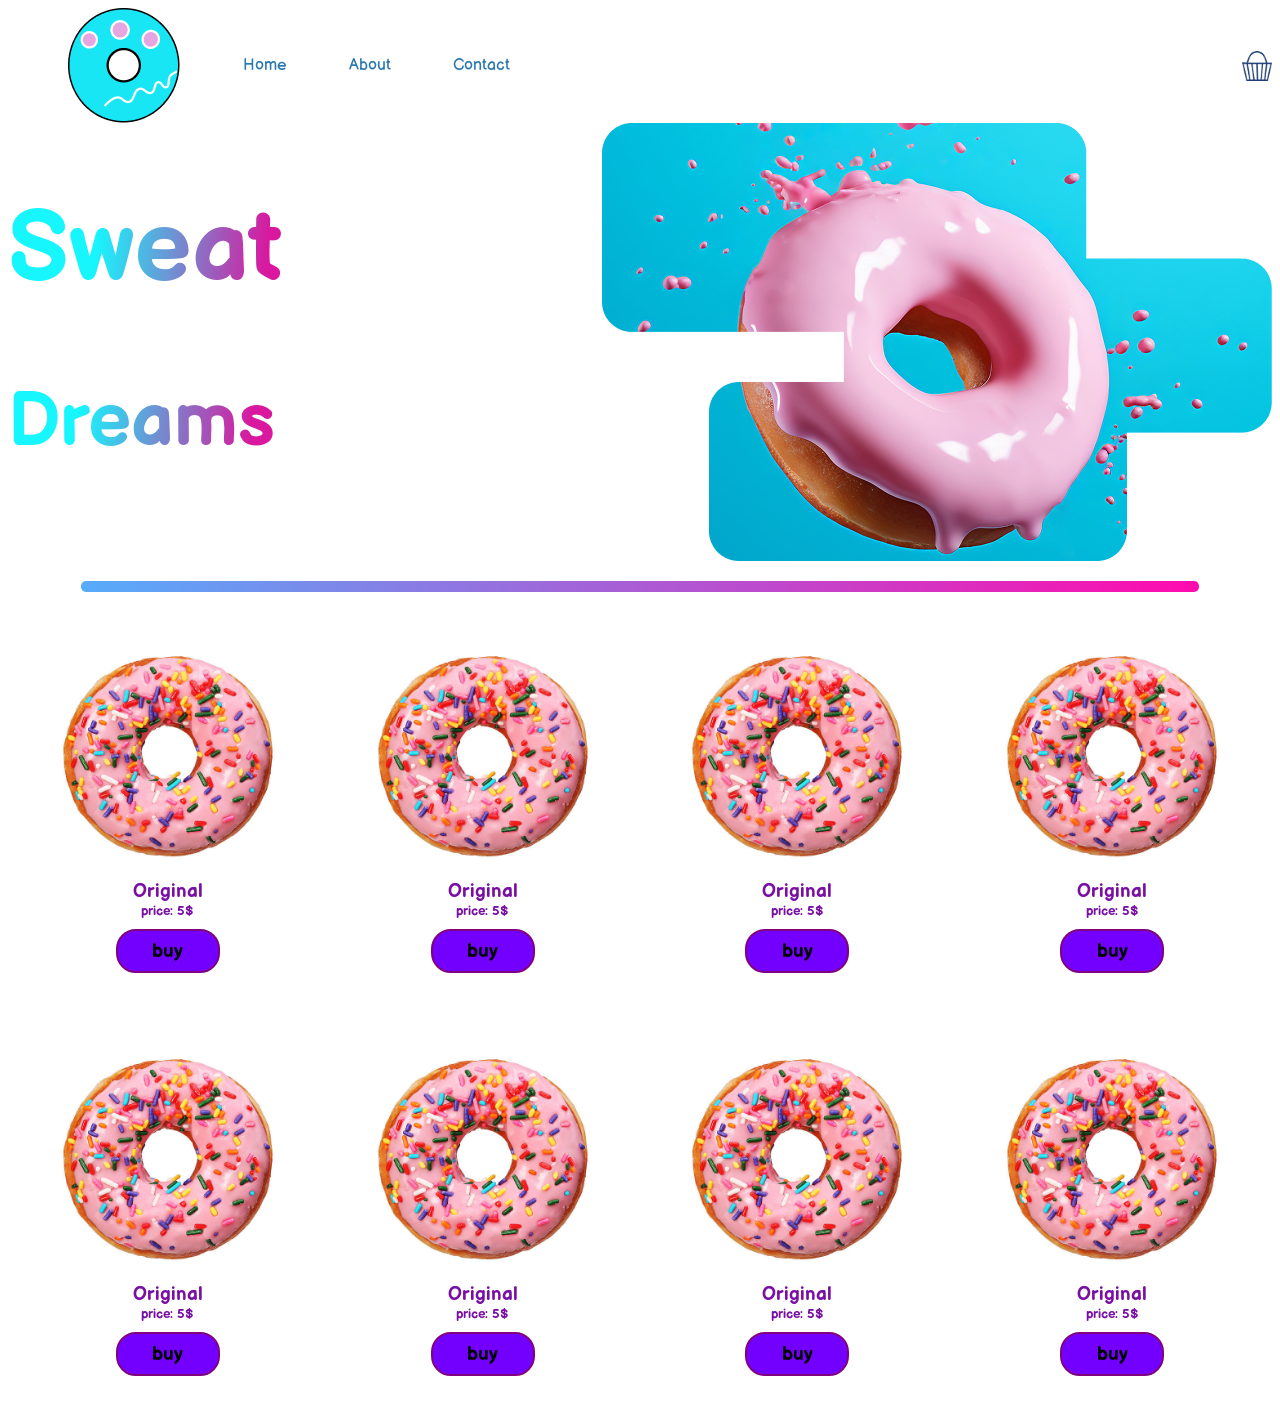
==== Index.html @ 5555cd8c "fixe" ====
<!DOCTYPE html>
<html lang="en">
 <head>
  <title>Магазин пончиків</title>
  <link href="style.css" rel="stylesheet">
  <link rel="icon" type="'image/x-icon" href="logo.png">
 </head>
 <body>
    <header>
        <div class="header">
            <div class="nav-links">
                <img class="logo" src="images/logo.png">
                <a class="nav-link">Home</a>
                <a class="nav-link">About</a>
                <a class="nav-link">Contact</a>
            </div>
            <img class="bin" src="images/bin.png">
        </div>
        <div class="main">        
            <div class="main2">
                <h1 class="name1">Sweat</h1>
                <h2 class="name2">Dreams</h2>
            </div>
            <img class="main-img" src="images/Union.png">
        </div>

    </header>
    <main>
        <hr class="hr1">
        <div class="donuts_div">
            
            <div class="donuts1">
                <img class="donuts1_1" src="images/istockphoto-538335769-612x612.jpg">
                <h3 class="donuts1_1name">Original</h3>
                <h5 class="donuts1_2name">price: 5$</h5>
                <div class="buy_button">
                    <h3 class="donuts1_3name">buy</h3>
                </div>
            </div>
            <div class="donuts1">
                <img class="donuts1_1" src="images/istockphoto-538335769-612x612.jpg">
                <h3 class="donuts1_1name">Original</h3>
                <h5 class="donuts1_2name">price: 5$</h5>
                <div class="buy_button">
                    <h3 class="donuts1_3name">buy</h3>
                </div>
            </div>
            <div class="donuts1">
                <img class="donuts1_1" src="images/istockphoto-538335769-612x612.jpg">
                <h3 class="donuts1_1name">Original</h3>
                <h5 class="donuts1_2name">price: 5$</h5>
                <div class="buy_button">
                    <h3 class="donuts1_3name">buy</h3>
                </div>
            </div>
            <div class="donuts1">
                <img class="donuts1_1" src="images/istockphoto-538335769-612x612.jpg">
                <h3 class="donuts1_1name">Original</h3>
                <h5 class="donuts1_2name">price: 5$</h5>
                <div class="buy_button">
                    <h3 class="donuts1_3name">buy</h3>
                </div>
            </div>
            <div class="donuts1">
                <img class="donuts1_1" src="images/istockphoto-538335769-612x612.jpg">
                <h3 class="donuts1_1name">Original</h3>
                <h5 class="donuts1_2name">price: 5$</h5>
                <div class="buy_button">
                    <h3 class="donuts1_3name">buy</h3>
                </div>
            </div>
            <div class="donuts1">
                <img class="donuts1_1" src="images/istockphoto-538335769-612x612.jpg">
                <h3 class="donuts1_1name">Original</h3>
                <h5 class="donuts1_2name">price: 5$</h5>
                <div class="buy_button">
                    <h3 class="donuts1_3name">buy</h3>
                </div>
            </div>
            <div class="donuts1">
                <img class="donuts1_1" src="images/istockphoto-538335769-612x612.jpg">
                <h3 class="donuts1_1name">Original</h3>
                <h5 class="donuts1_2name">price: 5$</h5>
                <div class="buy_button">
                    <h3 class="donuts1_3name">buy</h3>
                </div>
            </div>
            <div class="donuts1">
                <img class="donuts1_1" src="images/istockphoto-538335769-612x612.jpg">
                <h3 class="donuts1_1name">Original</h3>
                <h5 class="donuts1_2name">price: 5$</h5>
                <div class="buy_button">
                    <h3 class="donuts1_3name">buy</h3>
                </div>
            </div>

           
        </div>  
    </main>
    <footer></footer>
 </body>
</html>
---- style.css ----
@import url('https://fonts.googleapis.com/css2?family=Balsamiq+Sans:ital,wght@0,400;0,700;1,400;1,700&display=swap');

*{
    font-family: "Balsamiq Sans";
}


.header{
    display: flex;
    align-items: center;
    justify-content: space-between;
}

.nav-links{
    display: flex;
    align-items: center;
}

.nav-link{
    margin-left: 20%;
    color: #2977AF;
    cursor: pointer;
    
}

.bin{
    width: 30px;
    height: 30px;
}

.main{
    display: flex;
    flex-direction: row;
    justify-content: space-between;

}
.main2{
    /* SWEAT */

font-style: normal;
font-weight: 100;
font-size: 40px;
/* identical to box height */

background: linear-gradient(95.52deg, #17F5FD 31.48%, #D9189F 86.28%);
-webkit-background-clip: text;
-webkit-text-fill-color: transparent;
background-clip: text;
text-emphasis-color: transparent;

}

.main-img{
    
width: 669.71px;
height: 438px;

}


.name1{
    font-size: 100px;
    
}

.name2{
    font-size: 75px;
   
}

.hr1{

    background: linear-gradient(90deg, #57ACFB 0%, #FF0BAE 100%);
    border: 5px;
    border-radius: 5px;
    height: 11px;
    width: 1118px;
    margin-top: 20px;


}

.logo{
    margin-left: 60px;
}

.donuts1_1{
    width: 250px;
    height: 250px;


}


.donuts1_2{
    width: 250px;
    height: 250px;
}


.donuts_div{
    display: flex;
    justify-content: space-evenly       ;
    flex-wrap: wrap;

}

.donuts1{
    display: flex;
    flex-direction: column;
    align-items: center;
    padding: 30px;
}

.donuts1_1name{
    color: #7910A3;
    margin: 0;
}

.donuts1_2name{
     color: #7910A3;
    margin: 0;
}

.donuts1_3name{
    margin: 0;
}

.buy_button{
    margin-top: 10px;
    width: 100px;
    height: 40px;
    background: #7300ff;
    border-radius: 20px;
    border: 2px solid purple;
    display: flex;
    justify-content: center;
    align-items: center;
    cursor: pointer;
}
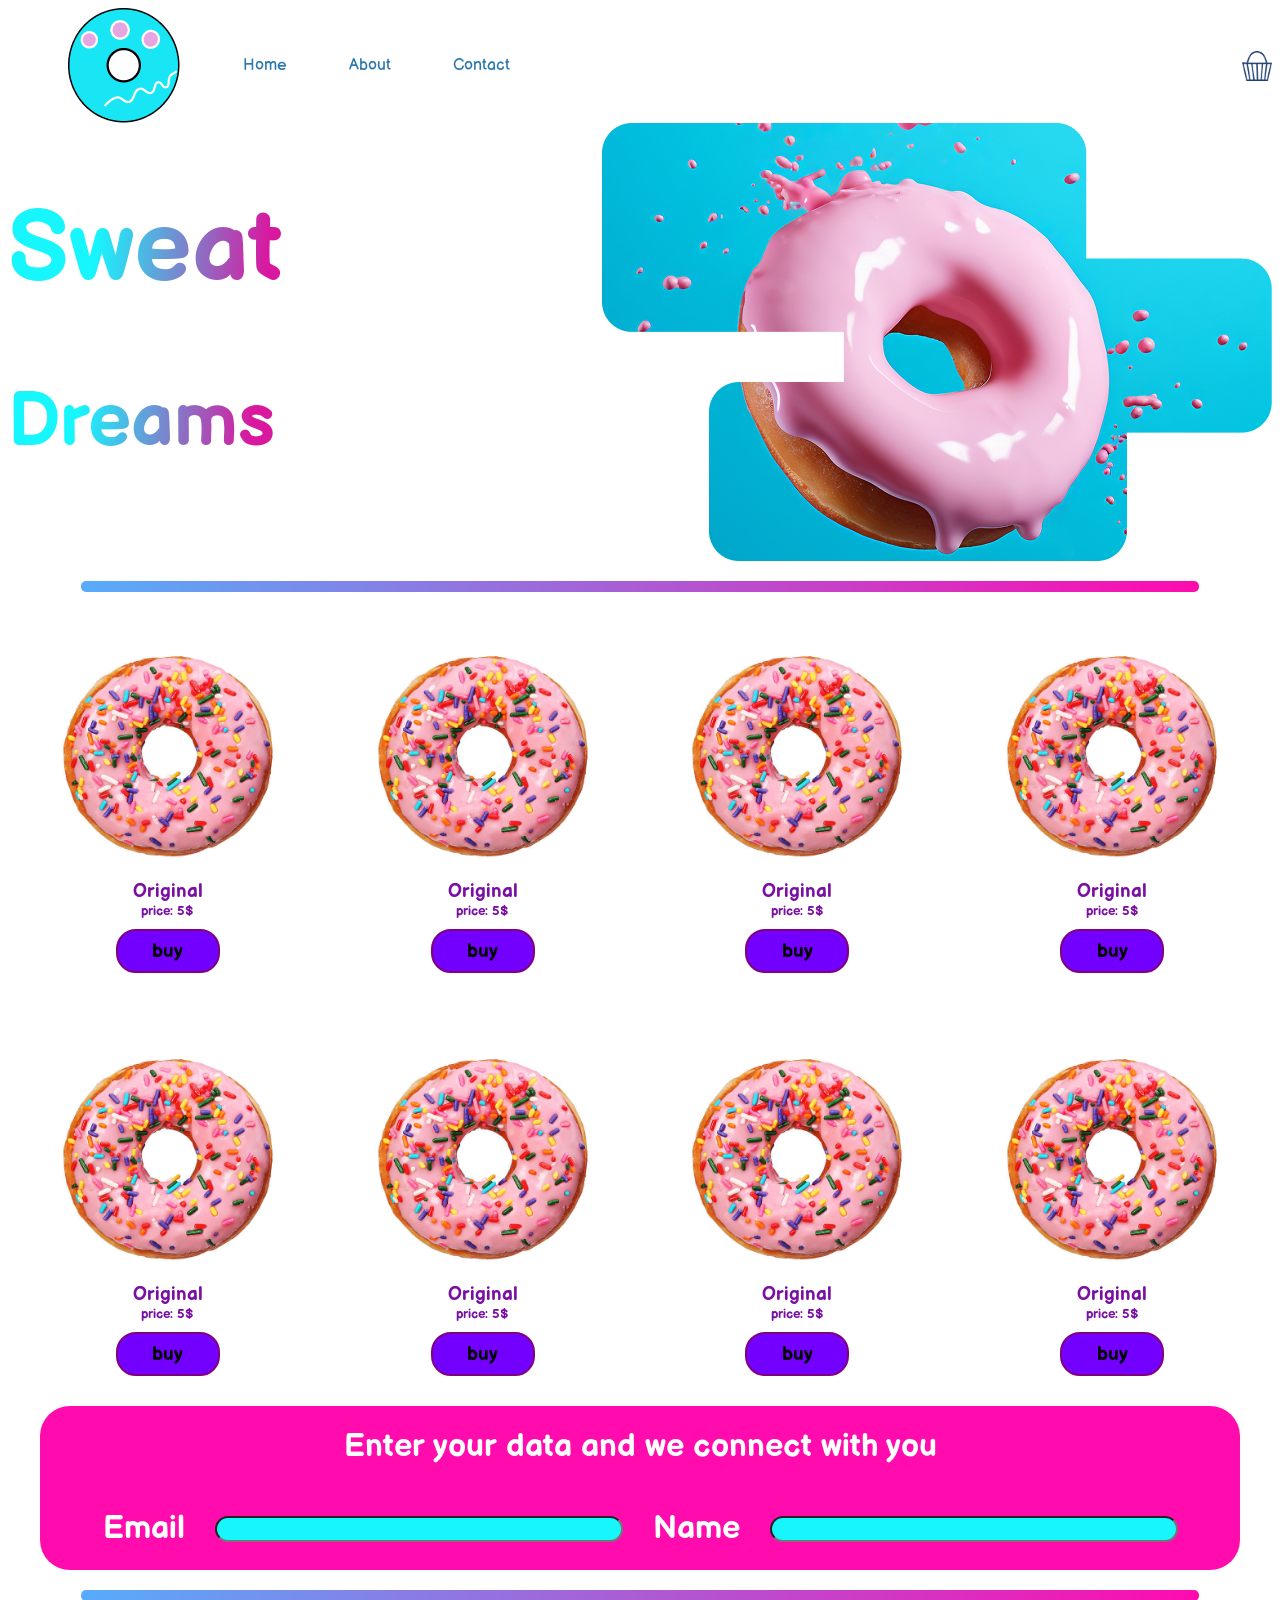
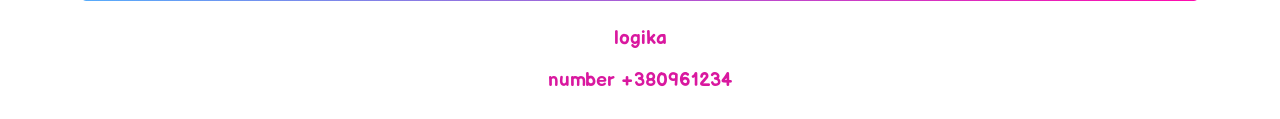
==== commit de7f4ec3: "fixed" ====
--- a/Index.html
+++ b/Index.html
@@ -94,9 +94,33 @@
                 </div>
             </div>
 
-           
+            
+   
+        <div class="talloworderform">
+            <div class = "Email-Form">
+                <h1 class = "h-Email">Enter your data and we connect with you</h1>
+                <div class = "Email-inputs">
+                    <div class = "Email-input">
+                        <h1 class = "h-Email">Email</h1>
+                        <input class ="e-input" type="email" x-moz-errormessage="Please specify a valid email address." />
+                    </div>
+                    <div class = "Email-input">
+                        <h1 class = "h-Name">Name</h1>
+                        <input class ="n-input" type="text" />
+                    </div>
+                </div>
+            </div>
+
+        </div>
+        <hr class="hr1">
+        
         </div>  
     </main>
-    <footer></footer>
+    <footer>
+        <div class="footer">
+            <h3>logika</h3>
+            <h3>number +380961234</h3>
+        </div>
+    </footer>
  </body>
-</html>+</html> 
--- a/style.css
+++ b/style.css
@@ -137,4 +137,64 @@
     justify-content: center;
     align-items: center;
     cursor: pointer;
+}
+
+.talloworderform{
+    background-color: #FF0BAE;
+    background-size: auto;
+    width: 900px;
+    height: auto;
+    text-align: center;
+    padding-right: 150px;
+    padding-left: 150px;
+    border-radius: 30px;
+    color:white;
+}
+
+
+.Email-Form{
+    display: flex;
+    flex-direction: column;
+    align-items: center;
+  
+}
+
+.Email-inputs{
+
+    display: flex;
+    flex-direction: row;
+    gap:30px;
+}
+
+.Email-input{
+
+    display: flex;
+    flex-direction: row;
+    gap:30px;
+    justify-content: center;
+    align-items: center;
+}
+
+
+.n-input{
+    width: 400px;
+    height: 20px;
+    border-radius: 20px;
+    background-color: #17F5FD;
+}
+
+
+.e-input{
+    width: 400px;
+    height: 20px;
+    border-radius: 20px;
+    background-color: #17F5FD;
+    box-shadow: none;
+}
+
+footer{
+    color: #D9189F;
+    display: flex;
+    justify-content: center;
+    text-align: center;
 }
